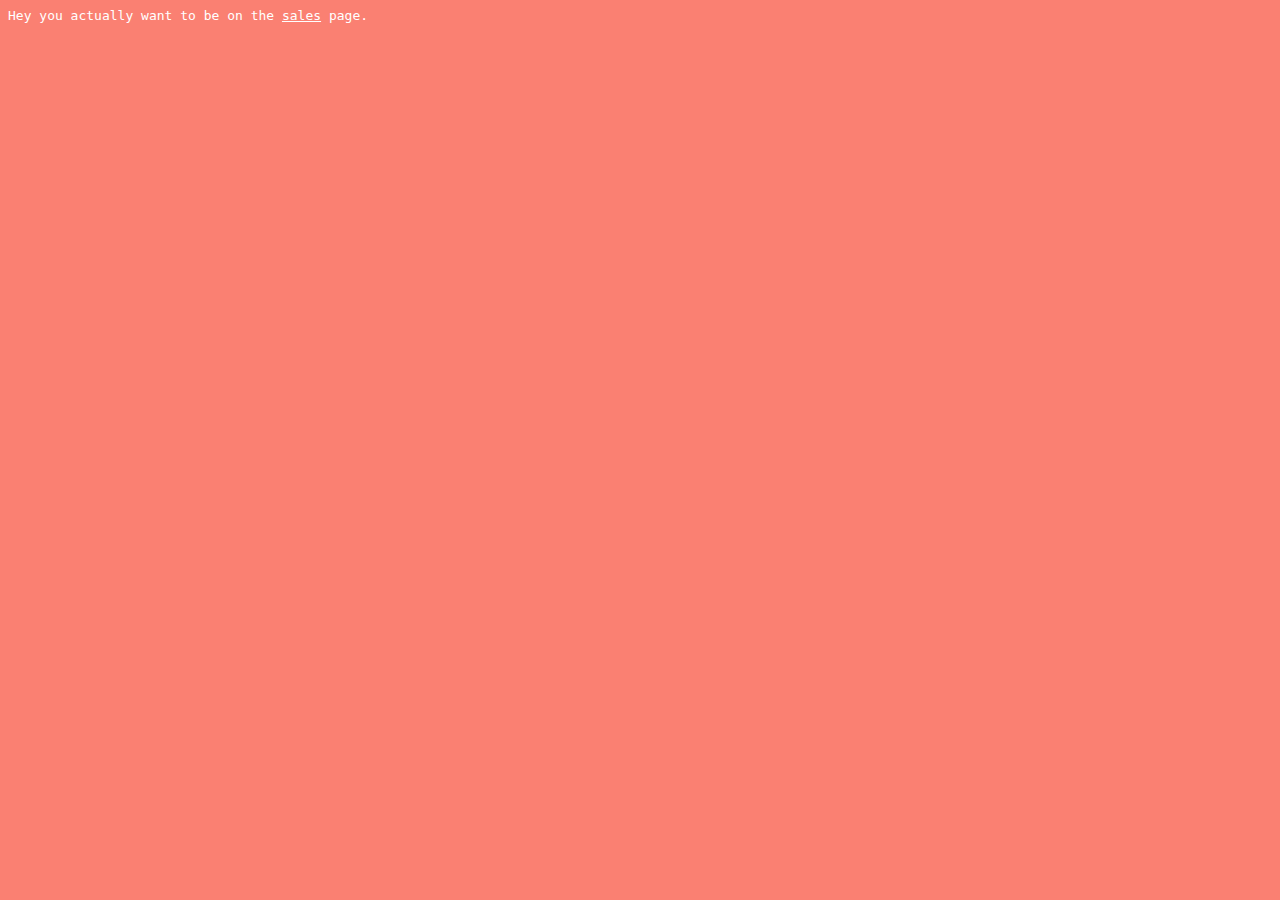
==== index.html @ 45f7e2bd "Lab06" ====
<!DOCTYPE html>
<html lang="en">
  <head>
    <meta charset="UTF-8" />
    <meta http-equiv="X-UA-Compatible" content="IE=edge" />
    <meta name="viewport" content="width=device-width, initial-scale=1.0" />
    <link rel="stylesheet" href="style.css" />
    <title>Lab 6 solution</title>
  </head>
  <body>
    Hey you actually want to be on the <a href="sales.html">sales</a> page.
  </body>
</html>
---- style.css ----
body {
  background-color: salmon;
  color: white;
  font-family: monospace;
}

a {
  color: white;
}
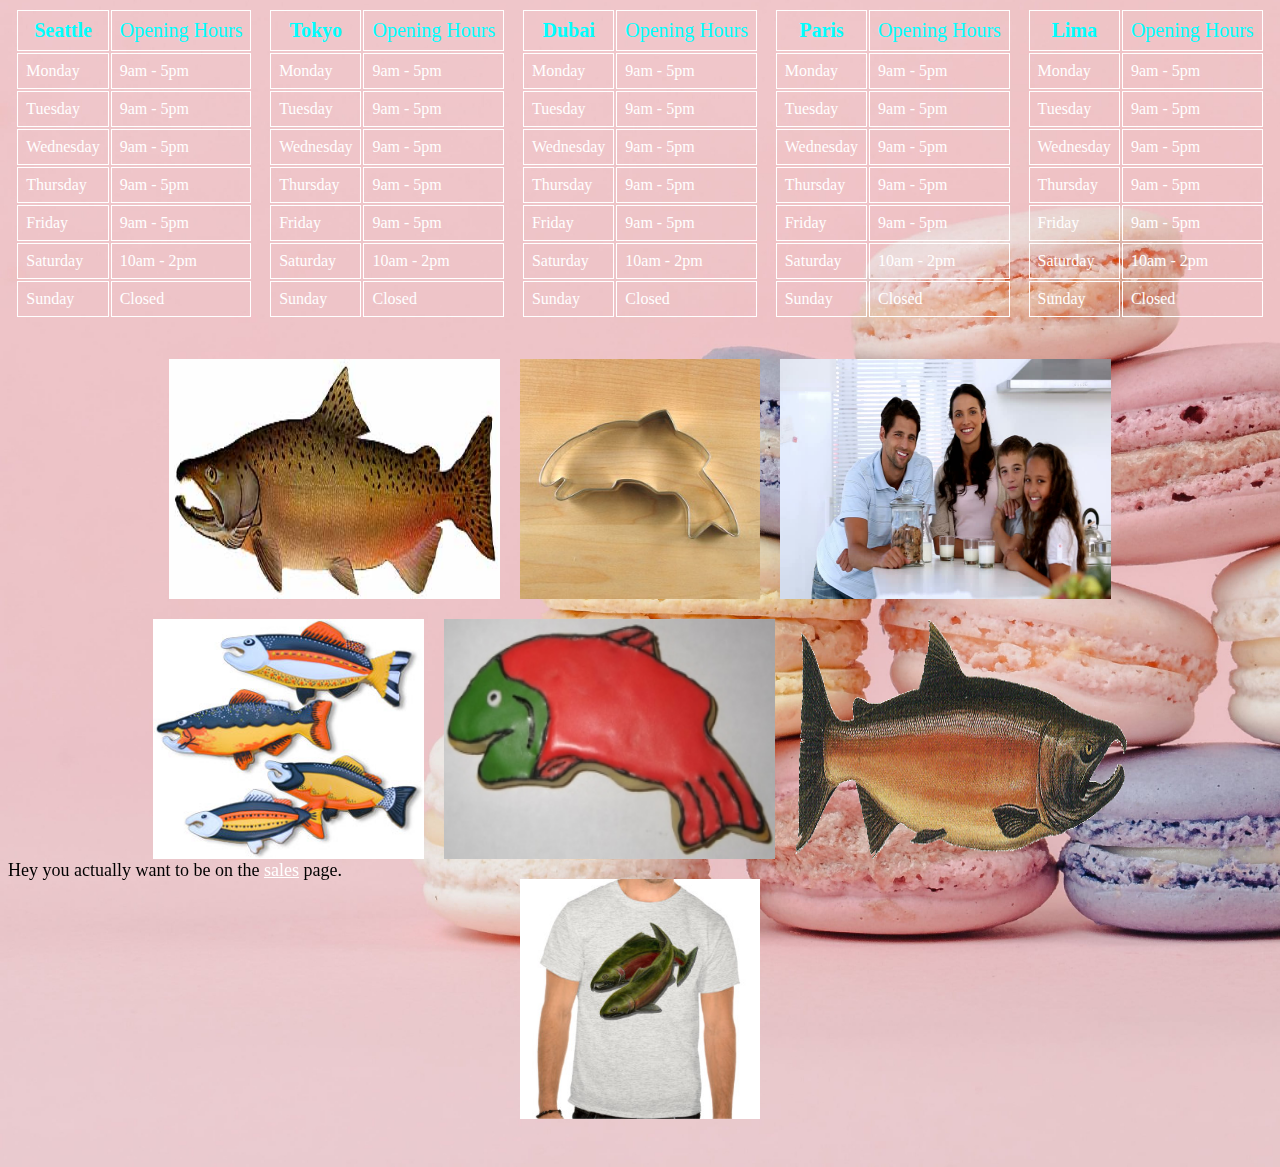
==== commit 84d7485e: "Lab9" ====
--- a/index.html
+++ b/index.html
@@ -5,9 +5,229 @@
     <meta http-equiv="X-UA-Compatible" content="IE=edge" />
     <meta name="viewport" content="width=device-width, initial-scale=1.0" />
     <link rel="stylesheet" href="style.css" />
-    <title>Lab 6 solution</title>
+    <title>Cookie Stand</title>
   </head>
   <body>
-    Hey you actually want to be on the <a href="sales.html">sales</a> page.
+    <div id="container">
+      <div id="seattle">
+        <table>
+          <thead>
+            <th style="color: aqua; font-size: 20px">Seattle</th>
+            <td style="color: aqua; font-size: 20px">Opening Hours</td>
+          </thead>
+
+          <tr>
+            <td>Monday</td>
+            <td>9am - 5pm</td>
+          </tr>
+          <tr>
+            <td>Tuesday</td>
+            <td>9am - 5pm</td>
+          </tr>
+          <tr>
+            <td>Wednesday</td>
+            <td>9am - 5pm</td>
+          </tr>
+          <tr>
+            <td>Thursday</td>
+            <td>9am - 5pm</td>
+          </tr>
+          <tr>
+            <td>Friday</td>
+            <td>9am - 5pm</td>
+          </tr>
+          <tr>
+            <td>Saturday</td>
+
+            <td>10am - 2pm</td>
+          </tr>
+          <tr>
+            <td>Sunday</td>
+            <td>Closed</td>
+          </tr>
+        </table>
+      </div>
+      <div id="tokyo">
+        <table>
+          <thead>
+            <th style="color: aqua; font-size: 20px">Tokyo</th>
+            <td style="color: aqua; font-size: 20px">Opening Hours</td>
+          </thead>
+
+          <tr>
+            <td>Monday</td>
+            <td>9am - 5pm</td>
+          </tr>
+          <tr>
+            <td>Tuesday</td>
+            <td>9am - 5pm</td>
+          </tr>
+          <tr>
+            <td>Wednesday</td>
+            <td>9am - 5pm</td>
+          </tr>
+          <tr>
+            <td>Thursday</td>
+            <td>9am - 5pm</td>
+          </tr>
+          <tr>
+            <td>Friday</td>
+            <td>9am - 5pm</td>
+          </tr>
+          <tr>
+            <td>Saturday</td>
+
+            <td>10am - 2pm</td>
+          </tr>
+          <tr>
+            <td>Sunday</td>
+            <td>Closed</td>
+          </tr>
+        </table>
+      </div>
+      <div id="dubai">
+        <table>
+          <thead>
+            <th style="color: aqua; font-size: 20px">Dubai</th>
+            <td style="color: aqua; font-size: 20px">Opening Hours</td>
+          </thead>
+
+          <tr>
+            <td>Monday</td>
+            <td>9am - 5pm</td>
+          </tr>
+          <tr>
+            <td>Tuesday</td>
+            <td>9am - 5pm</td>
+          </tr>
+          <tr>
+            <td>Wednesday</td>
+            <td>9am - 5pm</td>
+          </tr>
+          <tr>
+            <td>Thursday</td>
+            <td>9am - 5pm</td>
+          </tr>
+          <tr>
+            <td>Friday</td>
+            <td>9am - 5pm</td>
+          </tr>
+          <tr>
+            <td>Saturday</td>
+
+            <td>10am - 2pm</td>
+          </tr>
+          <tr>
+            <td>Sunday</td>
+            <td>Closed</td>
+          </tr>
+        </table>
+      </div>
+      <div id="paris">
+        <table>
+          <thead>
+            <th style="color: aqua; font-size: 20px">Paris</th>
+            <td style="color: aqua; font-size: 20px">Opening Hours</td>
+          </thead>
+
+          <tr>
+            <td>Monday</td>
+            <td>9am - 5pm</td>
+          </tr>
+          <tr>
+            <td>Tuesday</td>
+            <td>9am - 5pm</td>
+          </tr>
+          <tr>
+            <td>Wednesday</td>
+            <td>9am - 5pm</td>
+          </tr>
+          <tr>
+            <td>Thursday</td>
+            <td>9am - 5pm</td>
+          </tr>
+          <tr>
+            <td>Friday</td>
+            <td>9am - 5pm</td>
+          </tr>
+          <tr>
+            <td>Saturday</td>
+
+            <td>10am - 2pm</td>
+          </tr>
+          <tr>
+            <td>Sunday</td>
+            <td>Closed</td>
+          </tr>
+        </table>
+      </div>
+      <div id="lima">
+        <table>
+          <thead>
+            <th style="color: aqua; font-size: 20px">Lima</th>
+            <td style="color: aqua; font-size: 20px">Opening Hours</td>
+          </thead>
+
+          <tr>
+            <td>Monday</td>
+            <td>9am - 5pm</td>
+          </tr>
+          <tr>
+            <td>Tuesday</td>
+            <td>9am - 5pm</td>
+          </tr>
+          <tr>
+            <td>Wednesday</td>
+            <td>9am - 5pm</td>
+          </tr>
+          <tr>
+            <td>Thursday</td>
+            <td>9am - 5pm</td>
+          </tr>
+          <tr>
+            <td>Friday</td>
+            <td>9am - 5pm</td>
+          </tr>
+          <tr>
+            <td>Saturday</td>
+
+            <td>10am - 2pm</td>
+          </tr>
+          <tr>
+            <td>Sunday</td>
+            <td>Closed</td>
+          </tr>
+        </table>
+      </div>
+    </div>
+
+    <div class="images">
+      <div class="photo">
+        <img src="chinook.jpg" alt="photo" />
+      </div>
+      <div class="photo">
+        <img src="cutter.jpeg" alt="photo" />
+      </div>
+      <div class="photo">
+        <img src="family.jpg" alt="photo" />
+      </div>
+      <div class="photo">
+        <img src="fish.jpg" alt="photo" />
+      </div>
+      <div class="photo">
+        <img src="frosted-cookie.jpg" alt="photo" />
+      </div>
+      <div class="photo">
+        <img src="salmon.png" alt="photo" />
+      </div>
+      <div class="photo">
+        <img src="shirt.jpg" alt="photo" />
+      </div>
+    </div>
   </body>
+  <footer>
+    <div id="sales">
+      Hey you actually want to be on the <a href="sales.html">sales</a> page.
+    </div>
+  </footer>
 </html>
--- a/style.css
+++ b/style.css
@@ -1,9 +1,82 @@
 body {
-  background-color: salmon;
+  background-image: url("cookiesbckg.jpeg");
+  background-size: cover;
   color: white;
-  font-family: monospace;
+  font-family: fantasy;
 }
 
+#home {
+  height: 40px;
+  position: fixed;
+  bottom: 0%;
+  width: 100%;
+  opacity: 1;
+  color: black;
+  font-size: large;
+}
+
+#sales {
+  height: 40px;
+  position: fixed;
+  bottom: 0%;
+  width: 100%;
+  opacity: 1;
+  color: black;
+  font-size: large;
+}
+#container {
+  display: flex;
+  justify-content: space-around;
+}
 a {
   color: white;
 }
+
+td,
+th {
+  border: 1px solid #fff;
+  padding: 0.5rem;
+}
+
+#seattle {
+  display: flex;
+}
+
+form {
+  width: 50%;
+  margin: 0 auto;
+}
+fieldset {
+  display: flex;
+  flex-direction: column;
+  border-color: white;
+  margin-top: 10%;
+}
+legend {
+  text-align: center;
+}
+input {
+  margin-bottom: 2rem;
+}
+label {
+  margin-top: 1rem;
+}
+
+.images {
+  display: flex;
+  flex-wrap: wrap;
+  margin: 0 50px;
+  padding: 30px;
+  justify-content: center;
+}
+
+.photo {
+  max-width: 30%;
+  padding: 10px;
+  height: 240px;
+}
+
+.photo img {
+  width: 100%;
+  height: 100%;
+}
